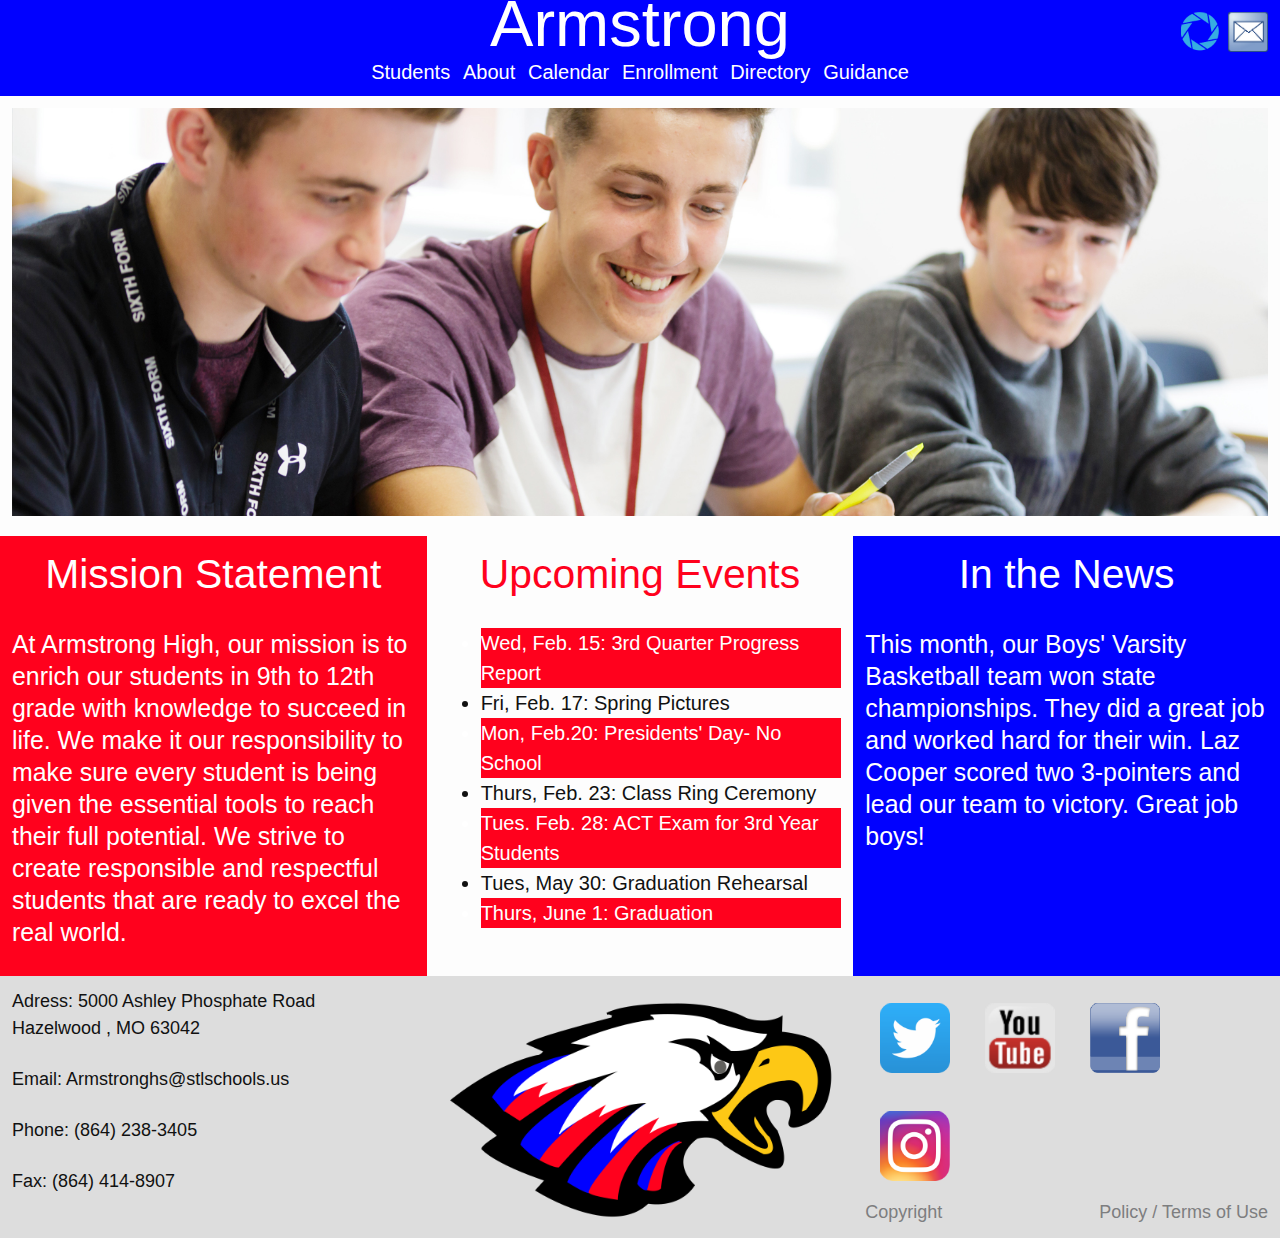
==== index.html @ 3217605a "Add files via upload" ====
<!DOCTYPE html>

<html lang="en">
<head>
  <!-- metadata -->
  <meta charset="utf-8">
  <meta name="viewport" content="width=device-width, initial-scale=1">

  <!-- page title -->
  <title>Armstrong High</title>

  <!-- styles -->
  <link rel="stylesheet" href="css/odin-0.9.2.css">
  <link rel="stylesheet" href="css/main.css">
  <link rel="shortcut icon" href="/favicon.ico" type="image/x-icon">
  <link rel="icon" href="img/favicon.ico" type="image/x-icon">
</head>

<body>

  <!-- start making your grid here -->
<header>
  <nav class="navbar center-horizontal ">
      <h1 class="navbar-brand"><a href="index.html">Armstrong</a></h1>
      <div class="upper-right hide-sm-down">
        <a href="#"><img src="img/portal.png"></a>
        <a href="#"><img src="img/email.png"></a>
      </div>
  </nav>

  <nav class="navbar center-horizontal hide-sm-down">
        <div class="navbar-menu">
          <ul>
            <li><a href="#">Students</a></li>
            <li><a href="#">About</a></li>
            <li><a href="#">Calendar</a></li>
            <li><a href="#">Enrollment</a></li>
            <li><a href="directory.html">Directory</a></li>
            <li><a href="#">Guidance</a></li>
          </ul>
        </div>
      </nav>

      <nav class="navbar navbar-slideout hide-md-up">
        <button class="menu-toggle" aria-label="Toggle navigation">&#9776;</button>

        <div class="navbar-menu">
          <button class="menu-dismiss" aria-label="Dismiss navigation">&times;</button>

          <ul>
            <li><a href="index.html">Home</a></li>
            <li><a href="#">Students</a></li>
            <li><a href="#">About</a></li>
            <li><a href="#">Calendar</a></li>
            <li><a href="#">Enrollment</a></li>
            <li><a href=" directory.html">Directory</a></li>
            <li><a href="#">Guidance</a></li>
          </ul>
        </div>
      </nav>

</header>
<div class="row">
  <div class="col-sm-12"><img src="img/main.jpg"></div>
</div>

<div class="row">
  <div class="col-sm-4 col-xs-12 mission-statement">
    <h2 class="center-horizontal white">Mission Statement</h2>
    <h4 class="white"> At Armstrong High, our mission is to enrich our students in 9th to 12th grade with knowledge to succeed in life.  We make it our responsibility to make sure every student is being given the essential tools to reach their full potential.  We strive to create responsible and respectful students that are ready to excel the real world.</h4>
  </div>

  <div class="col-sm-4"> <h2 class="center-horizontal red"> Upcoming Events </h2>
    <ul>
      <li class="alt"> Wed, Feb. 15: 3rd Quarter Progress Report </li>
      <li> Fri, Feb. 17: Spring Pictures </li>
      <li class="alt"> Mon, Feb.20: Presidents' Day- No School </li>
      <li> Thurs, Feb. 23: Class Ring Ceremony  </li>
      <li class="alt"> Tues. Feb. 28: ACT Exam for 3rd Year Students   </li>
      <li> Tues, May 30: Graduation Rehearsal </li>
      <li class="alt"> Thurs, June 1: Graduation  </li>
    </ul>
  </div>
  <div class="col-sm-4 in-the-news"> <h2 class="center-horizontal white"> In the News</h2>
    <h4 class="white"> This month, our Boys' Varsity Basketball team won state championships.  They did a great job and worked hard for their win.  Laz Cooper scored two 3-pointers and lead our team to victory.  Great job boys!</h4>
  </div>
</div>
<footer>
  <div class="row">
    <div class="col-sm-4">
      <p> Adress: 5000 Ashley Phosphate Road <br>
       Hazelwood , MO 63042</p>
      <p> Email: Armstronghs@stlschools.us </p>
      <p> Phone: (864) 238-3405</p>
      <p> Fax: (864) 414-8907 </p>
     </div>
    <div class="col-sm-4"> <img class="center horizontal center-vertical" src="img/logo.png"> </div>
  <div class="col-sm-4">
    <a class="lower-right" href="#"> Policy / Terms of Use </a>
    <a class="lower-left" href="#"> Copyright </a>
    <a href="#"><img class="space" src="img/twitter.png"></a>
    <a href="#"><img class="space" src="img/youtube.png"></a>
    <a href="#"><img class="space" src="img/facebook.png"></a>
    <a href="#"><img class="space" src="img/instagram.png"></a>
  </div>
  </div>
</footer>







  <!-- include any javascript below this line -->

  <script src="https://code.jquery.com/jquery-2.2.4.js"></script>
  <script src="js/odin-0.7.1.js"></script>
</body>
</html>
---- css/odin-0.9.2.css ----
@charset "UTF-8";
/* resets */
html, body {
  box-sizing: border-box;
  height: 100%; }

*, *:before, *:after {
  box-sizing: inherit;
  /* technique from https://css-tricks.com/box-sizing/ */ }

body {
  background-color: #fdfdfd;
  margin: 0; }

article,
aside,
footer,
header,
nav,
section,
figcaption,
figure,
main {
  display: block; }

img {
  border-style: none; }

/* grid styles */
.row {
  display: flex;
  flex-direction: row;
  flex-wrap: wrap; }

.row > * {
  padding: 12px;
  position: relative;
  width: 100%; }

.row.gutter-default > * {
  padding: 12px; }

.row.gutter-double > * {
  padding: 24px; }

.row.gutter-none > * {
  padding: 0; }

/* apply .show-gridlines to body when creating initial grid or when debugging */
.show-gridlines .row > * {
  border: 1px solid #bbb; }

.col-xs-1 {
  width: 8.333333%; }

.col-xs-2 {
  width: 16.666666%; }

.col-xs-3 {
  width: 25%; }

.col-xs-4 {
  width: 33.333333%; }

.col-xs-5 {
  width: 41.666666%; }

.col-xs-6 {
  width: 50%; }

.col-xs-7 {
  width: 58.333333%; }

.col-xs-8 {
  width: 66.666666%; }

.col-xs-9 {
  width: 75%; }

.col-xs-10 {
  width: 83.333333%; }

.col-xs-11 {
  width: 91.666666%; }

.col-xs-12 {
  width: 100%; }

@media (min-width: 480px) {
  .col-sm-1 {
    width: 8.333333%; }

  .col-sm-2 {
    width: 16.666666%; }

  .col-sm-3 {
    width: 25%; }

  .col-sm-4 {
    width: 33.333333%; }

  .col-sm-5 {
    width: 41.666666%; }

  .col-sm-6 {
    width: 50%; }

  .col-sm-7 {
    width: 58.333333%; }

  .col-sm-8 {
    width: 66.666666%; }

  .col-sm-9 {
    width: 75%; }

  .col-sm-10 {
    width: 83.333333%; }

  .col-sm-11 {
    width: 91.666666%; }

  .col-sm-12 {
    width: 100%; } }
@media (min-width: 720px) {
  .col-md-1 {
    width: 8.333333%; }

  .col-md-2 {
    width: 16.666666%; }

  .col-md-3 {
    width: 25%; }

  .col-md-4 {
    width: 33.333333%; }

  .col-md-5 {
    width: 41.666666%; }

  .col-md-6 {
    width: 50%; }

  .col-md-7 {
    width: 58.333333%; }

  .col-md-8 {
    width: 66.666666%; }

  .col-md-9 {
    width: 75%; }

  .col-md-10 {
    width: 83.333333%; }

  .col-md-11 {
    width: 91.666666%; }

  .col-md-12 {
    width: 100%; } }
@media (min-width: 960px) {
  .col-lg-1 {
    width: 8.333333%; }

  .col-lg-2 {
    width: 16.666666%; }

  .col-lg-3 {
    width: 25%; }

  .col-lg-4 {
    width: 33.333333%; }

  .col-lg-5 {
    width: 41.666666%; }

  .col-lg-6 {
    width: 50%; }

  .col-lg-7 {
    width: 58.333333%; }

  .col-lg-8 {
    width: 66.666666%; }

  .col-lg-9 {
    width: 75%; }

  .col-lg-10 {
    width: 83.333333%; }

  .col-lg-11 {
    width: 91.666666%; }

  .col-lg-12 {
    width: 100%; } }
.reverse {
  flex-direction: row-reverse; }

@media (max-width: 479px) {
  .reverse-xs {
    flex-direction: row-reverse; } }
@media (min-width: 480px) and (max-width: 719px) {
  .reverse-sm {
    flex-direction: row-reverse; } }
@media (min-width: 720px) and (max-width: 959px) {
  .reverse-md {
    flex-direction: row-reverse; } }
@media (min-width: 960px) {
  .reverse-lg {
    flex-direction: row-reverse; } }
/* container styles */
.container-sm,
.container-md,
.container-lg,
.container-xl {
  margin: 0 auto;
  padding: 0 0.7rem; }

.container-sm {
  max-width: 480px; }

.container-md {
  max-width: 720px; }

.container-lg {
  max-width: 960px; }

.container-xl {
  max-width: 1200px; }

/* navbar styles */
.navbar {
  align-items: center;
  background-color: #d8dde2;
  display: flex;
  height: 3.0rem;
  justify-content: space-between;
  padding: 0.4rem; }

.navbar-menu {
  display: flex; }

.navbar-spread {
  display: block;
  justify-content: space-around; }

.navbar-spread .navbar-menu {
  display: block; }

.navbar-spread .navbar-menu ul {
  display: flex;
  justify-content: space-around; }

.navbar ul {
  display: flex;
  list-style: none;
  margin: 0;
  padding: 0; }

.navbar li {
  padding: 0.4rem; }

.navbar a:link,
.navbar a:visited {
  text-decoration: none; }

.navbar a:hover,
.navbar a:active {
  text-decoration: underline; }

.navbar-brand {
  color: #0f1113;
  font-size: 2.0rem;
  font-weight: 500;
  margin: 0; }

.menu-toggle {
  background-color: transparent;
  border: none;
  display: block;
  margin: 0 0.2rem;
  padding: 0.2rem; }

.menu-dismiss {
  background-color: transparent;
  border: none;
  color: #3a444e;
  display: block;
  font-size: 24px;
  margin: 0.2rem;
  right: 0;
  padding: 0.2rem;
  position: absolute;
  top: 0; }

.navbar-slideout .navbar-menu,
.navbar-slideout-xs .navbar-menu,
.navbar-slideout-sm .navbar-menu,
.navbar-slideout-md .navbar-menu,
.navbar-slideout-lg .navbar-menu,
.navbar-slideout-xl .navbar-menu {
  background-color: #d8dde2;
  display: block;
  height: 100%;
  left: -280px;
  opacity: 0.96;
  overflow: auto;
  position: fixed;
  top: 0;
  transition: 0.4s;
  width: 280px;
  z-index: 998;}

.navbar-slideout .navbar-menu ul,
.navbar-slideout-xs .navbar-menu ul,
.navbar-slideout-sm .navbar-menu ul,
.navbar-slideout-md .navbar-menu ul,
.navbar-slideout-lg .navbar-menu ul,
.navbar-slideout-xl .navbar-menu ul {
  flex-direction: column; }

.navbar-slideout .menu-shown,
.navbar-slideout-xs .menu-shown,
.navbar-slideout-sm .menu-shown,
.navbar-slideout-md .menu-shown,
.navbar-slideout-lg .menu-shown,
.navbar-slideout-xl .menu-shown {
  left: 0;
  transition: 0.4s; }

@media (min-width: 480px) {
  .navbar-slideout-sm .navbar-menu {
    background-color: transparent;
    height: auto;
    overflow: auto;
    position: static;
    width: auto; }

  .navbar-slideout-sm .navbar-menu ul {
    flex-direction: row; }

  .navbar-slideout-sm .menu-dismiss,
  .navbar-slideout-sm .menu-toggle {
    display: none; } }
@media (min-width: 720px) {
  .navbar-slideout-md .navbar-menu {
    background-color: transparent;
    height: auto;
    overflow: auto;
    position: static;
    width: auto; }

  .navbar-slideout-md .navbar-menu ul {
    flex-direction: row; }

  .navbar-slideout-md .menu-dismiss,
  .navbar-slideout-md .menu-toggle {
    display: none; } }
@media (min-width: 960px) {
  .navbar-slideout-lg .navbar-menu {
    background-color: transparent;
    height: auto;
    overflow: auto;
    position: static;
    width: auto; }

  .navbar-slideout-lg .navbar-menu ul {
    flex-direction: row; }

  .navbar-slideout-lg .menu-dismiss,
  .navbar-slideout-lg .menu-toggle {
    display: none; } }
/* positioning helper classes
 * (Keep these last in CSS to avoid precedence issues.)
 */
.center-vertical,
.center-horizontal,
.push-left,
.push-right {
  display: flex; }

.center-vertical {
  align-items: center; }

.center-horizontal {
  justify-content: center; }

.push-left {
  justify-content: flex-start; }

.push-right {
  justify-content: flex-end; }

.upper-left,
.upper-right,
.lower-right,
.lower-left {
  position: absolute; }

.upper-left,
.gutter-default .upper-left {
  top: 12px;
  left: 12px; }

.gutter-double .upper-left {
  top: 24px;
  left: 24px; }

.gutter-none .upper-left {
  top: 0;
  left: 0; }

.upper-right,
.gutter-default .upper-right {
  top: 12px;
  right: 12px; }

.gutter-double .upper-right {
  top: 24px;
  right: 24px; }

.gutter-none .upper-right {
  top: 0;
  right: 0; }

.lower-right,
.gutter-default .lower-right {
  bottom: 12px;
  right: 12px; }

.gutter-double .lower-right {
  bottom: 24px;
  right: 24px; }

.gutter-none .lower-right {
  bottom: 0;
  right: 0; }

.lower-left,
.gutter-default .lower-left {
  bottom: 12px;
  left: 12px; }

.gutter-double .lower-left {
  bottom: 24px;
  left: 24px; }

.gutter-none .lower-left {
  bottom: 0;
  left: 0; }

.right {
  float: right;
  margin-left: 1.2rem;
  margin-bottom: 1.2rem; }

.left {
  float: left;
  margin-right: 1.2rem;
  margin-bottom: 1.2rem; }

.clear {
  clear: both; }

.center {
  display: block;
  margin: 0 auto; }

/* responsive features */
img,
iframe,
video {
  max-width: 100%; }

/* responsive helper classes */
@media (max-width: 479px) {
  .hide-xs-down {
    display: none; } }
@media (max-width: 719px) {
  .hide-sm-down {
    display: none; } }
@media (max-width: 959px) {
  .hide-md-down {
    display: none; } }
@media (min-width: 480px) {
  .hide-sm-up {
    display: none; } }
@media (min-width: 720px) {
  .hide-md-up {
    display: none; } }
@media (min-width: 960px) {
  .hide-lg-up {
    display: none; } }
/* typography */
body {
  color: #111;
  font-family: "Helvetica Neue", Helvetica, Arial, sans-serif;
  font-size: 18px;
  font-weight: 400;
  line-height: 1.5; }

h1,
h2,
h3,
h4,
h5,
h6 {
  color: #3a444e;
  font-weight: 500;
  margin-top: 0rem; }

h1 {
  font-size: 4.0rem;
  line-height: 4.5rem;
  margin-bottom: 1.5rem; }

h2 {
  font-size: 2.555rem;
  line-height: 3.25rem;
  margin-bottom: 1.75rem; }

h3 {
  font-size: 2.0rem;
  line-height: 2.5rem;
  margin-bottom: 1.5rem; }

h4 {
  font-size: 1.555rem;
  line-height: 2.0rem;
  margin-bottom: 1.0rem; }

h5 {
  font-size: 1.333rem;
  line-height: 1.75rem;
  margin-bottom: 1.25rem; }

h6 {
  font-size: 1.111rem;
  line-height: 1.75rem;
  margin-bottom: 1.25rem; }

p, ul, ol, pre, table, blockquote {
  margin-top: 0rem;
  margin-bottom: 1.5rem; }

ul ul, ol ol, ul ol, ol ul {
  margin-top: 0rem;
  margin-bottom: 0rem; }

/*
a, b, i, strong, em, small, code {
  line-height: 0;
}
*/
sub, sup {
  line-height: 0;
  position: relative;
  vertical-align: baseline; }

sup {
  top: -0.5em; }

sub {
  bottom: -0.25em; }

/* More custom styling */
ol,
ul {
  margin-left: 18.0045px;
  padding-left: 24px; }

blockquote {
  border-left: 6px solid #d8dde2;
  font-size: 1.333rem;
  line-height: 1.75rem;
  margin-left: 24px;
  padding-left: 12px; }

blockquote p:last-of-type {
  margin-bottom: 0.5rem; }

blockquote cite {
  color: #678;
  display: block;
  font-size: 1.0rem;
  font-style: italic;
  content: be; }

blockquote cite::before {
  content: "– "; }

b,
strong {
  font-weight: bolder; }

pre,
code {
  color: #678;
  font-family: monospace;
  font-size: 1.0rem; }

small {
  font-size: 80%; }

mark {
  background-color: #ff8; }

.important {
  color: #b00; }

.light {
  color: #678; }

.text-left {
  text-align: left; }

.text-right {
  text-align: right; }

.text-center {
  text-align: center; }

.text-justify {
  text-align: justify; }

/* image styles (but can be used on other stuff) */
.rounded {
  border-radius: 0.4rem; }

.circle {
  border-radius: 50%; }

/* table styles */
table.table-basic {
  border-collapse: collapse;
  color: #0f1113; }

table.table-basic caption {
  color: #0f1113;
  font-size: 1.4rem;
  font-weight: 500;
  padding: 0.4rem;
  text-align: center; }

table.table-basic tfoot {
  color: #3a444e;
  font-size: 0.85rem;
  font-style: italic; }

table.table-basic tbody tr {
  border-bottom: 1px solid #d8dde2; }

table.table-basic td,
table.table-basic th {
  padding: 0.4rem 0.8rem; }

table.table-basic th {
  border-bottom: 1px solid #678;
  border-top: 1px solid #678;
  color: #3a444e;
  font-weight: 500; }

/* responsive table based on
 * http://allthingssmitty.com/2016/10/03/responsive-table-layout/
 */
table.table-stack {
  width: 100%; }

table.table-stack thead {
  border: none;
  clip: rect(0 0 0 0);
  height: 1px;
  margin: -1px;
  overflow: hidden;
  padding: 0;
  position: absolute !important;
  width: 1px; }

table.table-stack tbody tr {
  border: 1px solid #9eaab6;
  display: block;
  margin-bottom: 0.4rem;
  padding: 0.4rem; }

table.table-stack td {
  display: block;
  text-align: right; }

table.table-stack td:before {
  content: attr(aria-label);
  float: left;
  font-weight: 500;
  color: #3a444e; }

table.table-stack tfoot td {
  display: block;
  text-align: left; }

@media (max-width: 479px) {
  table.table-stack-xs {
    width: 100%; }

  table.table-stack-xs thead {
    border: none;
    clip: rect(0 0 0 0);
    height: 1px;
    margin: -1px;
    overflow: hidden;
    padding: 0;
    position: absolute !important;
    width: 1px; }

  table.table-stack-xs tbody tr {
    border: 1px solid #9eaab6;
    display: block;
    margin-bottom: 0.4rem;
    padding: 0.4rem; }

  table.table-stack-xs td {
    display: block;
    text-align: right; }

  table.table-stack-xs td:before {
    content: attr(aria-label);
    float: left;
    font-weight: 500;
    color: #3a444e; }

  table.table-stack-xs tfoot td {
    display: block;
    text-align: left; } }
@media (max-width: 719px) {
  table.table-stack-sm {
    width: 100%; }

  table.table-stack-sm thead {
    border: none;
    clip: rect(0 0 0 0);
    height: 1px;
    margin: -1px;
    overflow: hidden;
    padding: 0;
    position: absolute !important;
    width: 1px; }

  table.table-stack-sm tbody tr {
    border: 1px solid #9eaab6;
    display: block;
    margin-bottom: 0.4rem;
    padding: 0.4rem; }

  table.table-stack-sm td {
    display: block;
    text-align: right; }

  table.table-stack-sm td:before {
    content: attr(aria-label);
    float: left;
    font-weight: 500;
    color: #3a444e; }

  table.table-stack-sm tfoot td {
    display: block;
    text-align: left; } }
@media (max-width: 959px) {
  table.table-stack-md {
    width: 100%; }

  table.table-stack-md thead {
    border: none;
    clip: rect(0 0 0 0);
    height: 1px;
    margin: -1px;
    overflow: hidden;
    padding: 0;
    position: absolute !important;
    width: 1px; }

  table.table-stack-md tbody tr {
    border: 1px solid #9eaab6;
    display: block;
    margin-bottom: 0.4rem;
    padding: 0.4rem; }

  table.table-stack-md td {
    display: block;
    text-align: right; }

  table.table-stack-md td:before {
    content: attr(aria-label);
    float: left;
    font-weight: 500;
    color: #3a444e; }

  table.table-stack-md tfoot td {
    display: block;
    text-align: left; } }
table.shade-even-rows tbody tr:nth-child(even) {
  background-color: #d8dde2; }

table.shade-odd-rows tbody tr:nth-child(odd) {
  background-color: #d8dde2; }

/* buttons */
.button-primary,
.button-secondary,
.button-info,
.button-success,
.button-warning,
.button-danger,
input[type="button"].button-primary,
input[type="button"].button-secondary,
input[type="button"].button-info,
input[type="button"].button-success,
input[type="button"].button-danger,
input[type="button"].button-warning,
input[type="submit"].button-primary,
input[type="submit"].button-secondary,
input[type="submit"].button-info,
input[type="submit"].button-success,
input[type="submit"].button-danger,
input[type="submit"].button-warning {
  border-radius: 3px;
  display: inline-block;
  font-family: "Helvetica Neue", Helvetica, Arial, sans-serif;
  font-size: 18px;
  line-height: 1.0;
  margin: 0.3rem 0;
  outline: 0;
  padding: 0.6rem;
  text-decoration: none;
  vertical-align: middle; }

.button-primary:focus,
.button-secondary:focus,
.button-info:focus,
.button-success:focus,
.button-warning:focus,
.button-danger:focus,
input[type="button"].button-primary:focus,
input[type="button"].button-secondary:focus,
input[type="button"].button-info:focus,
input[type="button"].button-success:focus,
input[type="button"].button-danger:focus,
input[type="button"].button-warning:focus,
input[type="submit"].button-primary:focus,
input[type="submit"].button-secondary:focus,
input[type="submit"].button-info:focus,
input[type="submit"].button-success:focus,
input[type="submit"].button-danger:focus,
input[type="submit"].button-warning:focus {
  box-shadow: 0 0 6px #678; }

.button-primary:disabled,
.button-secondary:disabled,
.button-info:disabled,
.button-success:disabled,
.button-warning:disabled,
.button-danger:disabled,
input[type="button"]:disabled,
input[type="submit"]:disabled {
  color: #f2f2f2;
  cursor: not-allowed; }

.button-primary,
.button-info,
.button-success,
.button-warning,
.button-danger {
  border: none;
  color: #FFF; }

.button-primary {
  background-color: #678; }

.button-primary:hover {
  background-color: #5b6a79; }

.button-primary:disabled {
  background-color: #9eaab6; }

.button-secondary {
  background-color: #FFF;
  border: 1px solid #9eaab6;
  color: #3a444e; }

.button-secondary:hover {
  background-color: #f2f2f2; }

.button-secondary:disabled {
  background-color: #FFF;
  color: #9eaab6; }

.button-info {
  background-color: #5be; }

.button-info:hover {
  background-color: #3eb2ec; }

.button-info:disabled {
  background-color: #b2e0f7; }

.button-success {
  background-color: #2c5; }

.button-success:hover {
  background-color: #1eb64c; }

.button-success:disabled {
  background-color: #6de792; }

.button-warning {
  background-color: #d82; }

.button-warning:hover {
  background-color: #c77a1f; }

.button-warning:disabled {
  background-color: #ebb87a; }

.button-danger {
  background-color: #c00; }

.button-danger:hover {
  background-color: #b30000; }

.button-danger:disabled {
  background-color: #ff6666; }

.button-sm {
  font-size: 0.8rem;
  padding: 0.2rem; }

.button-lg {
  font-size: 2.0rem;
  padding: 0.8rem; }

/* form styles

  Note: form-basic button styling is in buttons.scss.
*/
.form-basic input,
.form-basic select,
.form-basic textarea {
  background-color: #FFF;
  border: 1px solid #9eaab6;
  color: #0f1113;
  display: inline-block;
  margin: 0.3rem 0;
  padding: 0.2rem;
  vertical-align: middle; }

.form-basic input[type="checkbox"],
.form-basic input[type="radio"] {
  background-color: transparent;
  margin: 0.3rem 0.3rem 0.3rem 0;
  padding: 0; }

.form-basic textarea {
  min-height: 6.0rem;
  resize: vertical;
  vertical-align: top; }

.form-basic input:focus,
.form-basic select:focus,
.form-basic textarea:focus {
  box-shadow: 0 0 6px #678;
  outline: 0; }

.form-basic input[type="radio"]:focus,
.form-basic input[type="checkbox"]:focus {
  /* neat idea to implement later: http://www.hongkiat.com/blog/css3-checkbox-radio/ */
  outline: 1px solid #9eaab6; }

.form-basic input[disabled],
.form-basic select[disabled],
.form-basic textarea[disabled] {
  cursor: not-allowed;
  background-color: #d8dde2; }

.form-basic input[readonly],
.form-basic select[readonly],
.form-basic textarea[readonly] {
  cursor: not-allowed;
  background-color: #d8dde2; }

.form-basic input:focus:invalid,
.form-basic textarea:focus:invalid,
.form-basic select:focus:invalid {
  border-color: #a00;
  color: #a00; }

.form-basic input[type="file"]:focus:invalid:focus {
  outline-color: #a00; }

.form-basic label {
  margin: 0.3rem 0.3rem 0.3rem 0; }

.form-basic fieldset {
  border: 0;
  margin: 0;
  padding: 0; }

.form-basic legend {
  border-bottom: 1px solid #9eaab6;
  color: #3a444e;
  display: block;
  font-weight: 500;
  padding: 0.4em 0;
  margin-bottom: 0.4em;
  width: 100%; }

.form-wide input,
.form-wide select,
.form-wide textarea,
.form-wide label {
  display: block;
  width: 100%; }

.form-wide input[type="checkbox"],
.form-wide input[type="radio"] {
  width: auto; }

.form-stack input,
.form-stack select,
.form-stack textarea,
.form-stack label {
  display: block; }

.form-stack input[type="checkbox"],
.form-stack input[type="radio"] {
  display: inline-block; }

.form-stack input,
.form-stack select,
.form-stack textarea {
  margin-bottom: 0.8rem; }

.form-hint {
  color: #678;
  font-size: 0.9rem;
  font-style: italic; }
---- css/main.css ----
/*** sectioning elements ***/

body {

}

header {

}

main {

}

footer {
  background-color: #dddddd;
}


nav {

}

section {

}

aside {

}


/**** content styles ***/

h1 {

}

h2 {
color: #08086b;
}

h3 {

}

h4 {

}

h5 {

}

h6 {

}

p {

}

blockquote {

}

ol {

}

ul {
  font-size: 30px;
}

li {
font-size: 20px;
}

table {
  width: 100%;
  max-width: 100%;
}

tr {
  padding: 4px;
}

tr.every-other{
  background-color: #FFFFFF;
}

th {
  background-color: #0101ff;
  color: #FFFFFF;
  padding: 4px;
}

td {
  padding: 4px;
}

footer a{
  color: #7d7e80;
  text-decoration: none;
}

.site-name {
  background-color: #0101ff;
  font-size: 65px;
}

.site-name a:link
.site-name a:visited {
  color: #FFFFFF;
}

.site-name a:hover,
.site-name a:active {
  color: #ff011d;
  text-decoration: none;
}

.navbar{
  font-size: 24px;
  background-color: #0101ff;
  color: #FFFFFF;
}
.navbar a:link,
.navbar a:visited {
  color: #FFFFFF;
}

.navbar a:hover,
.navbar a:active {
  color: #ff011d;
  text-decoration: none;
}

.navbar-brand {
  font-size: 65px;
}

li.alt {
  background-color: #ff011d;
  color: white;
}

.white {
  color: #FFFFFF;
}

.red {
  color: #ff011d;
}

.main-nav {
  padding-top: 15px;
}

table:h1 {
  color: #4f2682;
}
/*** image styles ***/

img  {

}

.space {
  padding: 15px;
}

.mission-statement {
  background-color: #ff011d;
}

.in-the-news {
  background-color: #0101ff;
}
/*** link styles ***/

a:link {

}

a:visited {

}

a:hover {

}

a:active {

}

table.shade-even-rows tbody tr:nth-child(even){
  background-color: #ff011d;
  color: #FFFFFF;
}

table a{
  color: #000000;
}

tr:nth-child(even) a{
  color:#FFFFFF;
}


@media (max-width: 600px) {
  table {
    max-width: 100%;
  }

  thead {
    display: none;
  }

  tr {
    display: block;
    margin: 5px 0;
    max-width: 100%;
    border: 1px solid #DDDDDD;
  }

  td {
    display: block;
    text-align: right;
  }

  td:before {
    content: attr(aria-label);
    float: left;
    font-weight: bold;
  }
}
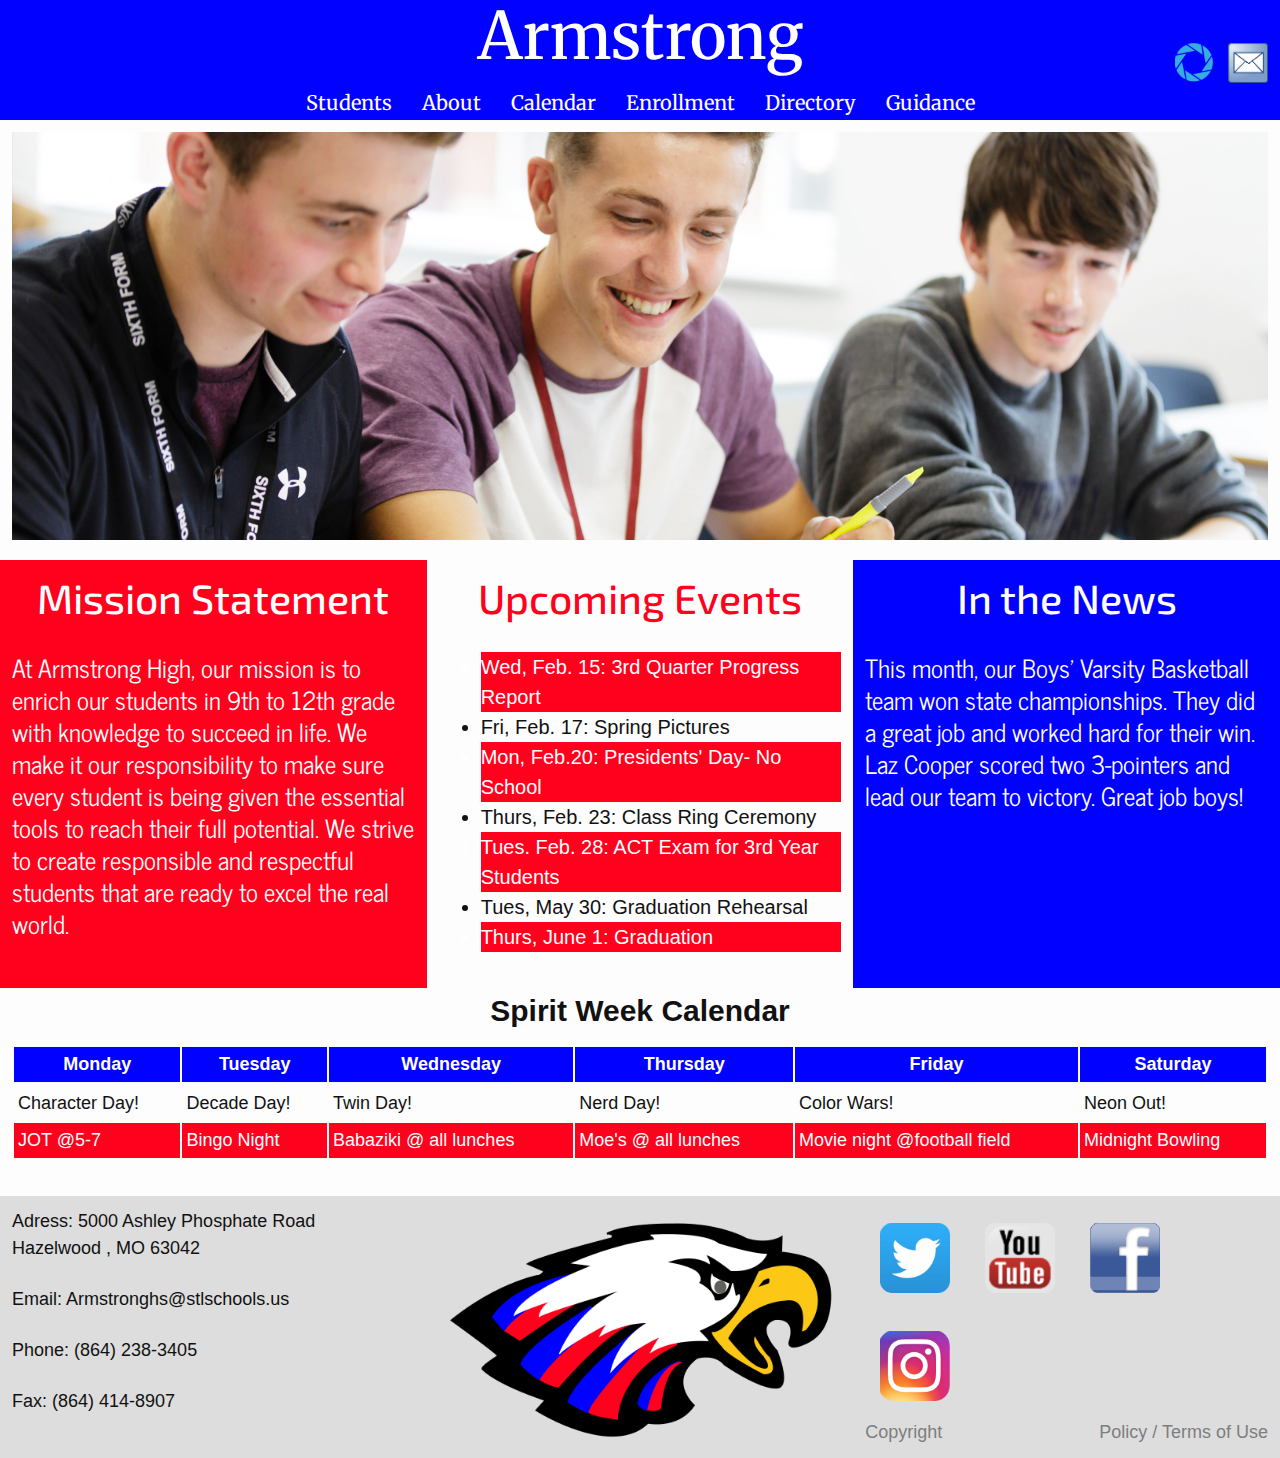
==== commit a2175cf3: "Add files via upload" ====
--- a/index.html
+++ b/index.html
@@ -14,39 +14,38 @@
   <link rel="stylesheet" href="css/main.css">
   <link rel="shortcut icon" href="/favicon.ico" type="image/x-icon">
   <link rel="icon" href="img/favicon.ico" type="image/x-icon">
+  <link href="https://fonts.googleapis.com/css?family=Exo+2|News+Cycle|Merriweather" rel="stylesheet">
 </head>
 
 <body>
 
   <!-- start making your grid here -->
 <header>
-  <nav class="navbar center-horizontal ">
-      <h1 class="navbar-brand"><a href="index.html">Armstrong</a></h1>
+  <nav class="top center-horizontal">
       <div class="upper-right hide-sm-down">
         <a href="#"><img src="img/portal.png"></a>
         <a href="#"><img src="img/email.png"></a>
       </div>
+      <h1 class="site-name"><a href="index.html">Armstrong</a></h1>
   </nav>
 
   <nav class="navbar center-horizontal hide-sm-down">
-        <div class="navbar-menu">
-          <ul>
-            <li><a href="#">Students</a></li>
-            <li><a href="#">About</a></li>
-            <li><a href="#">Calendar</a></li>
-            <li><a href="#">Enrollment</a></li>
-            <li><a href="directory.html">Directory</a></li>
-            <li><a href="#">Guidance</a></li>
-          </ul>
-        </div>
-      </nav>
+    <div class="navbar-menu">
+      <ul>
+        <li><a href="#">Students</a></li>
+        <li><a href="#">About</a></li>
+        <li><a href="#">Calendar</a></li>
+        <li><a href="#">Enrollment</a></li>
+        <li><a href="directory.html">Directory</a></li>
+        <li><a href="#">Guidance</a></li>
+      </ul>
+    </div>
+  </nav>
 
-      <nav class="navbar navbar-slideout hide-md-up">
-        <button class="menu-toggle" aria-label="Toggle navigation">&#9776;</button>
-
-        <div class="navbar-menu">
-          <button class="menu-dismiss" aria-label="Dismiss navigation">&times;</button>
-
+  <nav class="navbar navbar-slideout hide-md-up">
+    <button class="menu-toggle" aria-label="Toggle navigation">&#9776;</button>
+      <div class="navbar-menu">
+        <button class="menu-dismiss" aria-label="Dismiss navigation">&times;</button>
           <ul>
             <li><a href="index.html">Home</a></li>
             <li><a href="#">Students</a></li>
@@ -55,11 +54,14 @@
             <li><a href="#">Enrollment</a></li>
             <li><a href=" directory.html">Directory</a></li>
             <li><a href="#">Guidance</a></li>
-          </ul>
-        </div>
-      </nav>
+        </ul>
+      </div>
+  </nav>
 
 </header>
+
+<main>
+
 <div class="row">
   <div class="col-sm-12"><img src="img/main.jpg"></div>
 </div>
@@ -84,7 +86,48 @@
   <div class="col-sm-4 in-the-news"> <h2 class="center-horizontal white"> In the News</h2>
     <h4 class="white"> This month, our Boys' Varsity Basketball team won state championships.  They did a great job and worked hard for their win.  Laz Cooper scored two 3-pointers and lead our team to victory.  Great job boys!</h4>
   </div>
-</div>
+
+  <table class="shade-even-rows">
+    <caption> Spirit Week Calendar </caption>
+    <tr>
+      <thead>
+        <th> Monday </th>
+        <th> Tuesday </th>
+        <th> Wednesday </th>
+        <th> Thursday </th>
+        <th> Friday </th>
+        <th> Saturday </th>
+      </thead>
+    </tr>
+
+    <tbody>
+      <tr>
+        <td> Character Day! </td>
+        <td> Decade Day! </td>
+        <td> Twin Day!</td>
+        <td> Nerd Day!</td>
+        <td> Color Wars!</td>
+        <td> Neon Out!</td>
+      </tr>
+
+      <tr>
+        <td> JOT @5-7</td>
+        <td> Bingo Night </td>
+        <td> Babaziki @ all lunches </td>
+        <td> Moe's @ all lunches </td>
+        <td> Movie night @football field </td>
+        <td> Midnight Bowling </td>
+      </tr>
+  </table>
+
+
+
+
+
+
+
+</main>
+
 <footer>
   <div class="row">
     <div class="col-sm-4">
@@ -93,17 +136,18 @@
       <p> Email: Armstronghs@stlschools.us </p>
       <p> Phone: (864) 238-3405</p>
       <p> Fax: (864) 414-8907 </p>
-     </div>
+    </div>
+
     <div class="col-sm-4"> <img class="center horizontal center-vertical" src="img/logo.png"> </div>
-  <div class="col-sm-4">
-    <a class="lower-right" href="#"> Policy / Terms of Use </a>
-    <a class="lower-left" href="#"> Copyright </a>
-    <a href="#"><img class="space" src="img/twitter.png"></a>
-    <a href="#"><img class="space" src="img/youtube.png"></a>
-    <a href="#"><img class="space" src="img/facebook.png"></a>
-    <a href="#"><img class="space" src="img/instagram.png"></a>
-  </div>
-  </div>
+      <div class="col-sm-4">
+        <a class="lower-right" href="#"> Policy / Terms of Use </a>
+        <a class="lower-left" href="#"> Copyright </a>
+        <a href="#"><img class="space" src="img/twitter.png"></a>
+        <a href="#"><img class="space" src="img/youtube.png"></a>
+        <a href="#"><img class="space" src="img/facebook.png"></a>
+        <a href="#"><img class="space" src="img/instagram.png"></a>
+      </div>
+    </div>
 </footer>
 
 
--- a/css/main.css
+++ b/css/main.css
@@ -5,7 +5,7 @@
 }
 
 header {
-
+    font-family: 'Merriweather', sans-serif;
 }
 
 main {
@@ -38,6 +38,7 @@
 
 h2 {
 color: #08086b;
+font-family: 'Exo 2', sans-serif;
 }
 
 h3 {
@@ -45,7 +46,7 @@
 }
 
 h4 {
-
+font-family: 'News Cycle', sans-serif;
 }
 
 h5 {
@@ -66,6 +67,11 @@
 
 ol {
 
+}
+
+caption{
+  font-weight: bold;
+  font-size: 30px;
 }
 
 ul {
@@ -104,14 +110,23 @@
   text-decoration: none;
 }
 
+.top{
+  background-color: #0101ff;
+  font-size: 65px;
+  margin: 0px;
+  position: relative;
+}
+
 .site-name {
   background-color: #0101ff;
   font-size: 65px;
-}
-
-.site-name a:link
+  margin: 0px;
+}
+
+.site-name a:link,
 .site-name a:visited {
   color: #FFFFFF;
+  text-decoration: none;
 }
 
 .site-name a:hover,
@@ -124,6 +139,7 @@
   font-size: 24px;
   background-color: #0101ff;
   color: #FFFFFF;
+  padding-top: 20px;
 }
 .navbar a:link,
 .navbar a:visited {
@@ -155,6 +171,10 @@
 
 .main-nav {
   padding-top: 15px;
+}
+
+.navbar-menu li{
+  padding: 15px;
 }
 
 table:h1 {
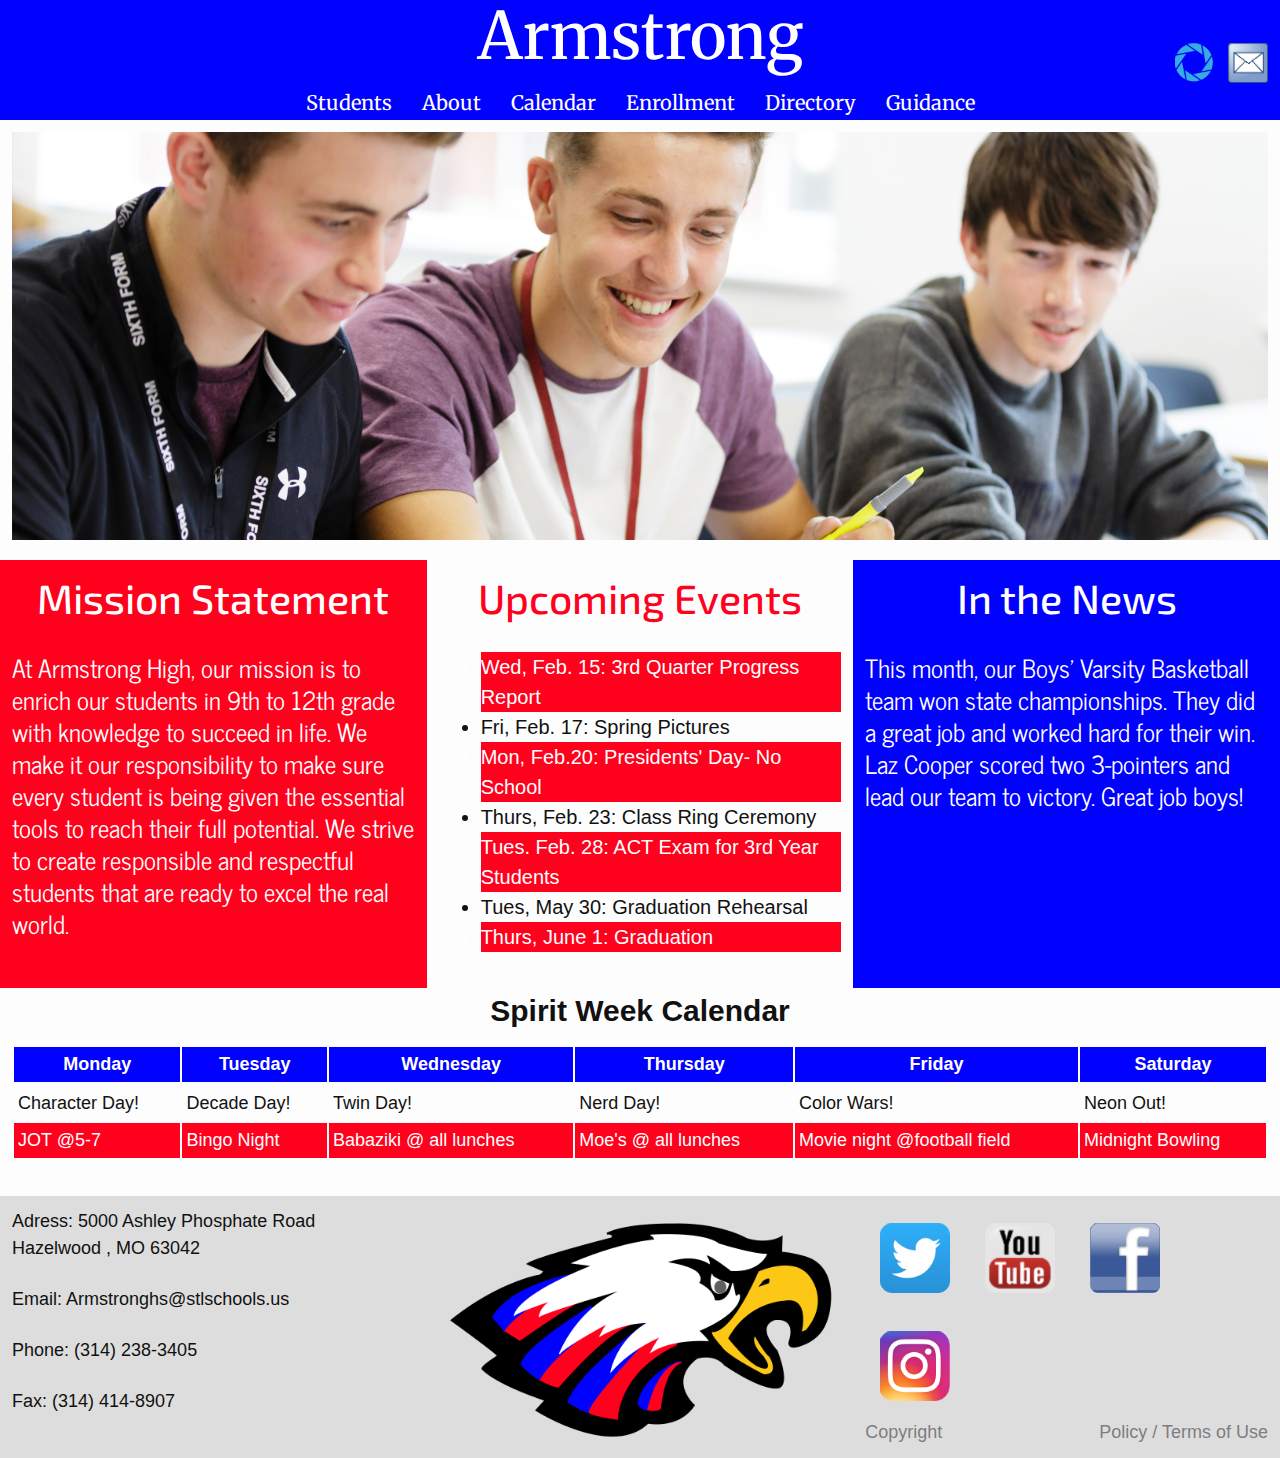
==== commit cb5a7a30: "Update index.html" ====
--- a/index.html
+++ b/index.html
@@ -134,8 +134,8 @@
       <p> Adress: 5000 Ashley Phosphate Road <br>
        Hazelwood , MO 63042</p>
       <p> Email: Armstronghs@stlschools.us </p>
-      <p> Phone: (864) 238-3405</p>
-      <p> Fax: (864) 414-8907 </p>
+      <p> Phone: (314) 238-3405</p>
+      <p> Fax: (314) 414-8907 </p>
     </div>
 
     <div class="col-sm-4"> <img class="center horizontal center-vertical" src="img/logo.png"> </div>
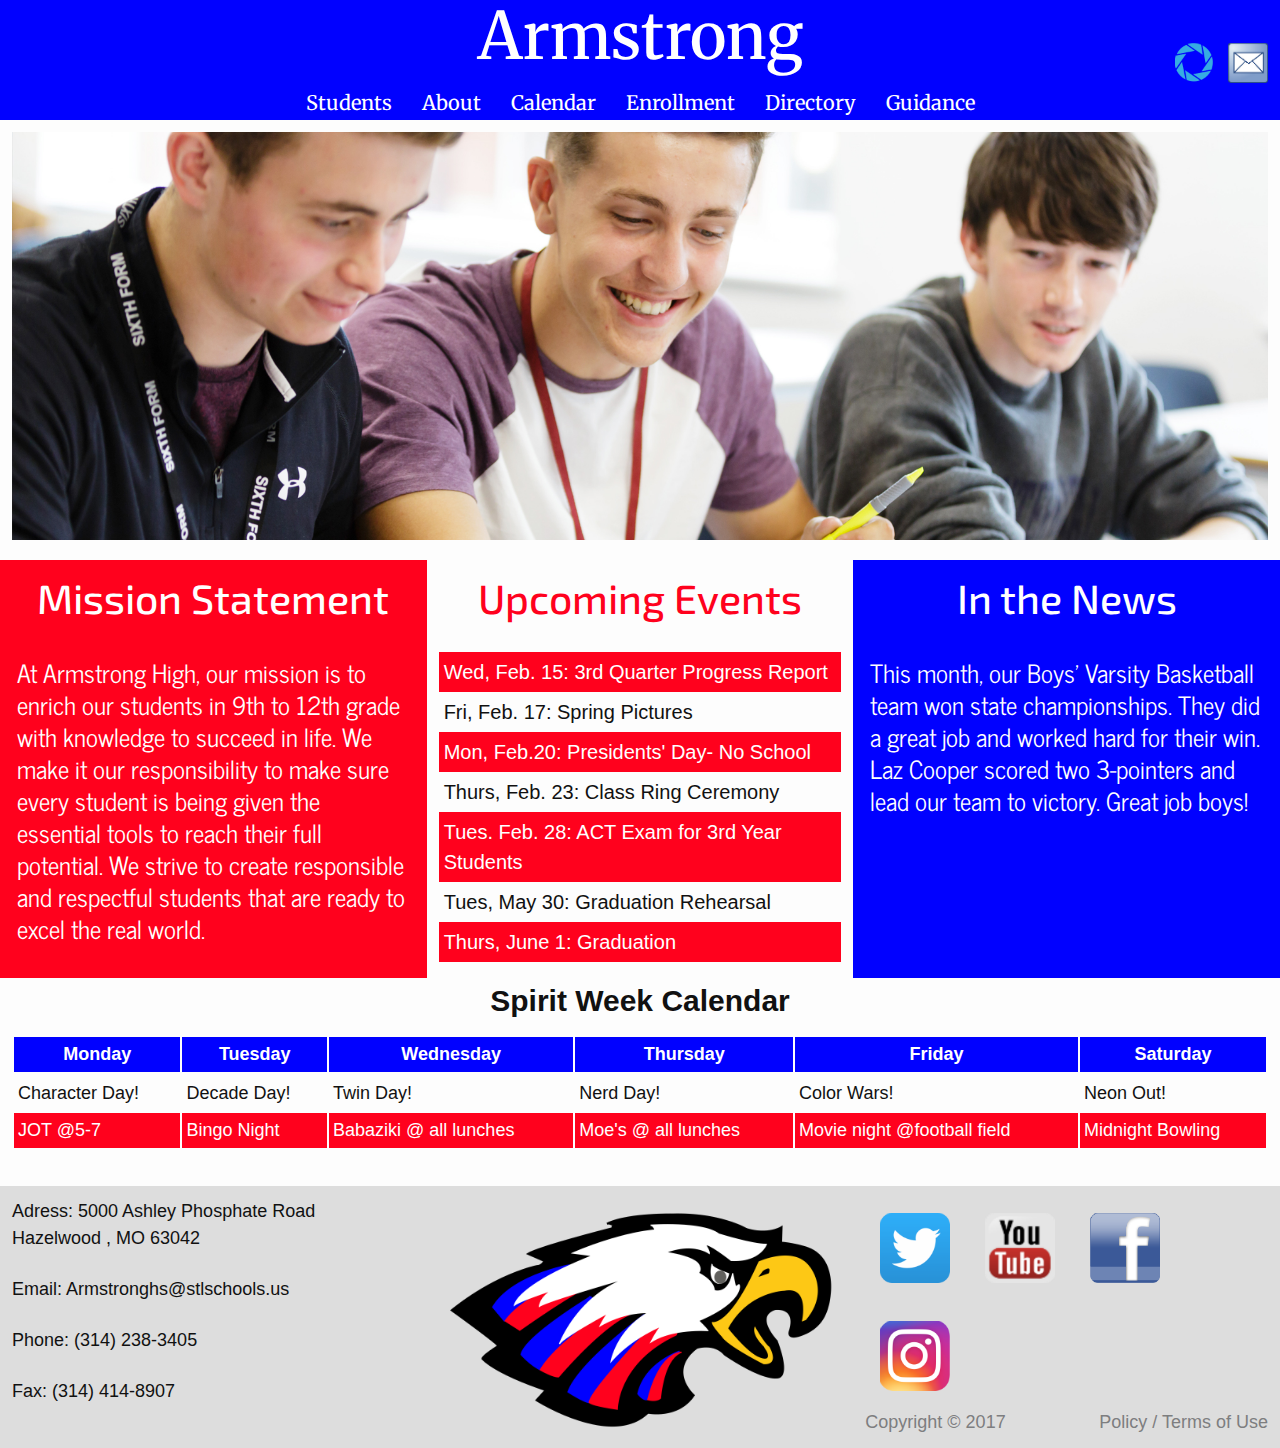
==== commit aa03d573: "Add files via upload" ====
--- a/index.html
+++ b/index.html
@@ -33,7 +33,7 @@
     <div class="navbar-menu">
       <ul>
         <li><a href="#">Students</a></li>
-        <li><a href="#">About</a></li>
+        <li><a href="about.html">About</a></li>
         <li><a href="#">Calendar</a></li>
         <li><a href="#">Enrollment</a></li>
         <li><a href="directory.html">Directory</a></li>
@@ -49,7 +49,7 @@
           <ul>
             <li><a href="index.html">Home</a></li>
             <li><a href="#">Students</a></li>
-            <li><a href="#">About</a></li>
+            <li><a href="about.html">About</a></li>
             <li><a href="#">Calendar</a></li>
             <li><a href="#">Enrollment</a></li>
             <li><a href=" directory.html">Directory</a></li>
@@ -102,21 +102,21 @@
 
     <tbody>
       <tr>
-        <td> Character Day! </td>
-        <td> Decade Day! </td>
-        <td> Twin Day!</td>
-        <td> Nerd Day!</td>
-        <td> Color Wars!</td>
-        <td> Neon Out!</td>
+        <td aria-label = "Monday"> Character Day! </td>
+        <td aria-label ="Tuesday"> Decade Day! </td>
+        <td aria-label ="Wednesday"> Twin Day!</td>
+        <td aria-label ="Thursday"> Nerd Day!</td>
+        <td aria-label = "Friday"> Color Wars!</td>
+        <td aria-label="Saturday"> Neon Out!</td>
       </tr>
 
       <tr>
-        <td> JOT @5-7</td>
-        <td> Bingo Night </td>
-        <td> Babaziki @ all lunches </td>
-        <td> Moe's @ all lunches </td>
-        <td> Movie night @football field </td>
-        <td> Midnight Bowling </td>
+        <td aria-label ="Monday"> JOT @5-7</td>
+        <td aria-label = "Tuesday"> Bingo Night </td>
+        <td aria-label ="Wednesday"> Babaziki @ all lunches </td>
+        <td aria-label = "Thursday"> Moe's @ all lunches </td>
+        <td aria-label = "Friday"> Movie night @football field </td>
+        <td aria-label ="Saturday"> Midnight Bowling </td>
       </tr>
   </table>
 
@@ -141,7 +141,7 @@
     <div class="col-sm-4"> <img class="center horizontal center-vertical" src="img/logo.png"> </div>
       <div class="col-sm-4">
         <a class="lower-right" href="#"> Policy / Terms of Use </a>
-        <a class="lower-left" href="#"> Copyright </a>
+        <a class="lower-left" href="#"> Copyright © 2017 </a>
         <a href="#"><img class="space" src="img/twitter.png"></a>
         <a href="#"><img class="space" src="img/youtube.png"></a>
         <a href="#"><img class="space" src="img/facebook.png"></a>
--- a/css/main.css
+++ b/css/main.css
@@ -1,7 +1,7 @@
 /*** sectioning elements ***/
 
 body {
-
+  width: 100%;
 }
 
 header {
@@ -47,6 +47,7 @@
 
 h4 {
 font-family: 'News Cycle', sans-serif;
+padding: 5px;
 }
 
 h5 {
@@ -76,10 +77,14 @@
 
 ul {
   font-size: 30px;
+  margin: 0;
+  padding: 0;
+  list-style: none;
 }
 
 li {
 font-size: 20px;
+padding: 5px;
 }
 
 table {
@@ -169,6 +174,15 @@
   color: #ff011d;
 }
 
+.blue {
+  color: #0101ff;
+}
+
+.black {
+  color: #000000;
+}
+
+
 .main-nav {
   padding-top: 15px;
 }
@@ -179,6 +193,10 @@
 
 table:h1 {
   color: #4f2682;
+}
+
+.bold {
+  font-weight: bold;
 }
 /*** image styles ***/
 
@@ -255,4 +273,8 @@
     float: left;
     font-weight: bold;
   }
-}
+
+  .site-name{
+    font-size: 50px;
+  }
+}
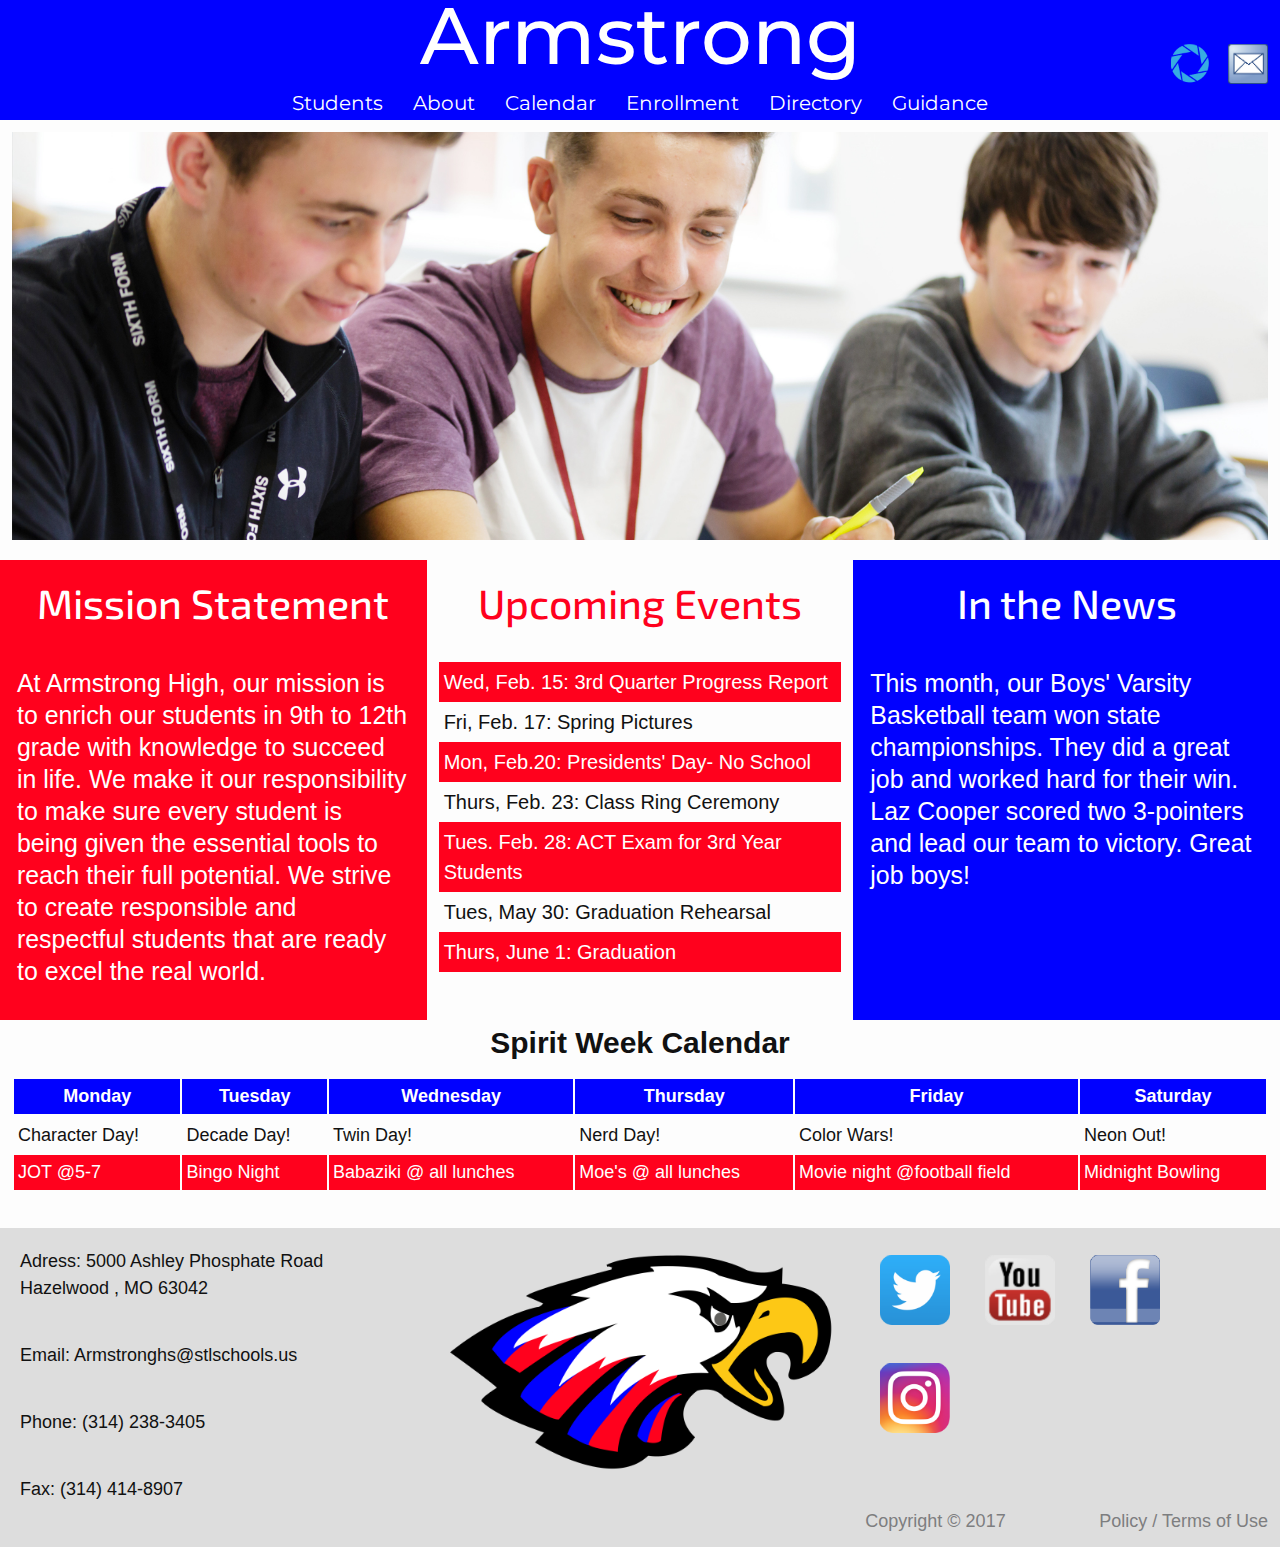
==== commit 1e069073: "Add files via upload" ====
--- a/index.html
+++ b/index.html
@@ -14,7 +14,7 @@
   <link rel="stylesheet" href="css/main.css">
   <link rel="shortcut icon" href="/favicon.ico" type="image/x-icon">
   <link rel="icon" href="img/favicon.ico" type="image/x-icon">
-  <link href="https://fonts.googleapis.com/css?family=Exo+2|News+Cycle|Merriweather" rel="stylesheet">
+  <link href="https://fonts.googleapis.com/css?family=Exo+2|Montserrat|Neuton" rel="stylesheet">
 </head>
 
 <body>
@@ -72,15 +72,16 @@
     <h4 class="white"> At Armstrong High, our mission is to enrich our students in 9th to 12th grade with knowledge to succeed in life.  We make it our responsibility to make sure every student is being given the essential tools to reach their full potential.  We strive to create responsible and respectful students that are ready to excel the real world.</h4>
   </div>
 
-  <div class="col-sm-4"> <h2 class="center-horizontal red"> Upcoming Events </h2>
-    <ul>
-      <li class="alt"> Wed, Feb. 15: 3rd Quarter Progress Report </li>
-      <li> Fri, Feb. 17: Spring Pictures </li>
-      <li class="alt"> Mon, Feb.20: Presidents' Day- No School </li>
-      <li> Thurs, Feb. 23: Class Ring Ceremony  </li>
-      <li class="alt"> Tues. Feb. 28: ACT Exam for 3rd Year Students   </li>
-      <li> Tues, May 30: Graduation Rehearsal </li>
-      <li class="alt"> Thurs, June 1: Graduation  </li>
+  <div class="col-sm-4">
+    <h2 class="center-horizontal red"> Upcoming Events </h2>
+      <ul>
+        <li class="alt"> Wed, Feb. 15: 3rd Quarter Progress Report </li>
+        <li> Fri, Feb. 17: Spring Pictures </li>
+        <li class="alt"> Mon, Feb.20: Presidents' Day- No School </li>
+        <li> Thurs, Feb. 23: Class Ring Ceremony  </li>
+        <li class="alt"> Tues. Feb. 28: ACT Exam for 3rd Year Students   </li>
+        <li> Tues, May 30: Graduation Rehearsal </li>
+        <li class="alt"> Thurs, June 1: Graduation  </li>
     </ul>
   </div>
   <div class="col-sm-4 in-the-news"> <h2 class="center-horizontal white"> In the News</h2>
--- a/css/main.css
+++ b/css/main.css
@@ -5,7 +5,7 @@
 }
 
 header {
-    font-family: 'Merriweather', sans-serif;
+    font-family: 'Montserrat', sans-serif;
 }
 
 main {
@@ -39,10 +39,13 @@
 h2 {
 color: #08086b;
 font-family: 'Exo 2', sans-serif;
+padding: 5px;
 }
 
 h3 {
-
+  color: #08086b;
+  font-family: 'Exo 2', sans-serif;
+  padding: 5px;
 }
 
 h4 {
@@ -51,7 +54,9 @@
 }
 
 h5 {
-
+font-family: 'News Cycle', sans-serif;
+font-size: 25px;
+padding: 5px;
 }
 
 h6 {
@@ -59,7 +64,7 @@
 }
 
 p {
-
+  padding: 8px;
 }
 
 blockquote {
@@ -115,6 +120,7 @@
   text-decoration: none;
 }
 
+
 .top{
   background-color: #0101ff;
   font-size: 65px;
@@ -124,7 +130,7 @@
 
 .site-name {
   background-color: #0101ff;
-  font-size: 65px;
+  font-size: 80px;
   margin: 0px;
 }
 
